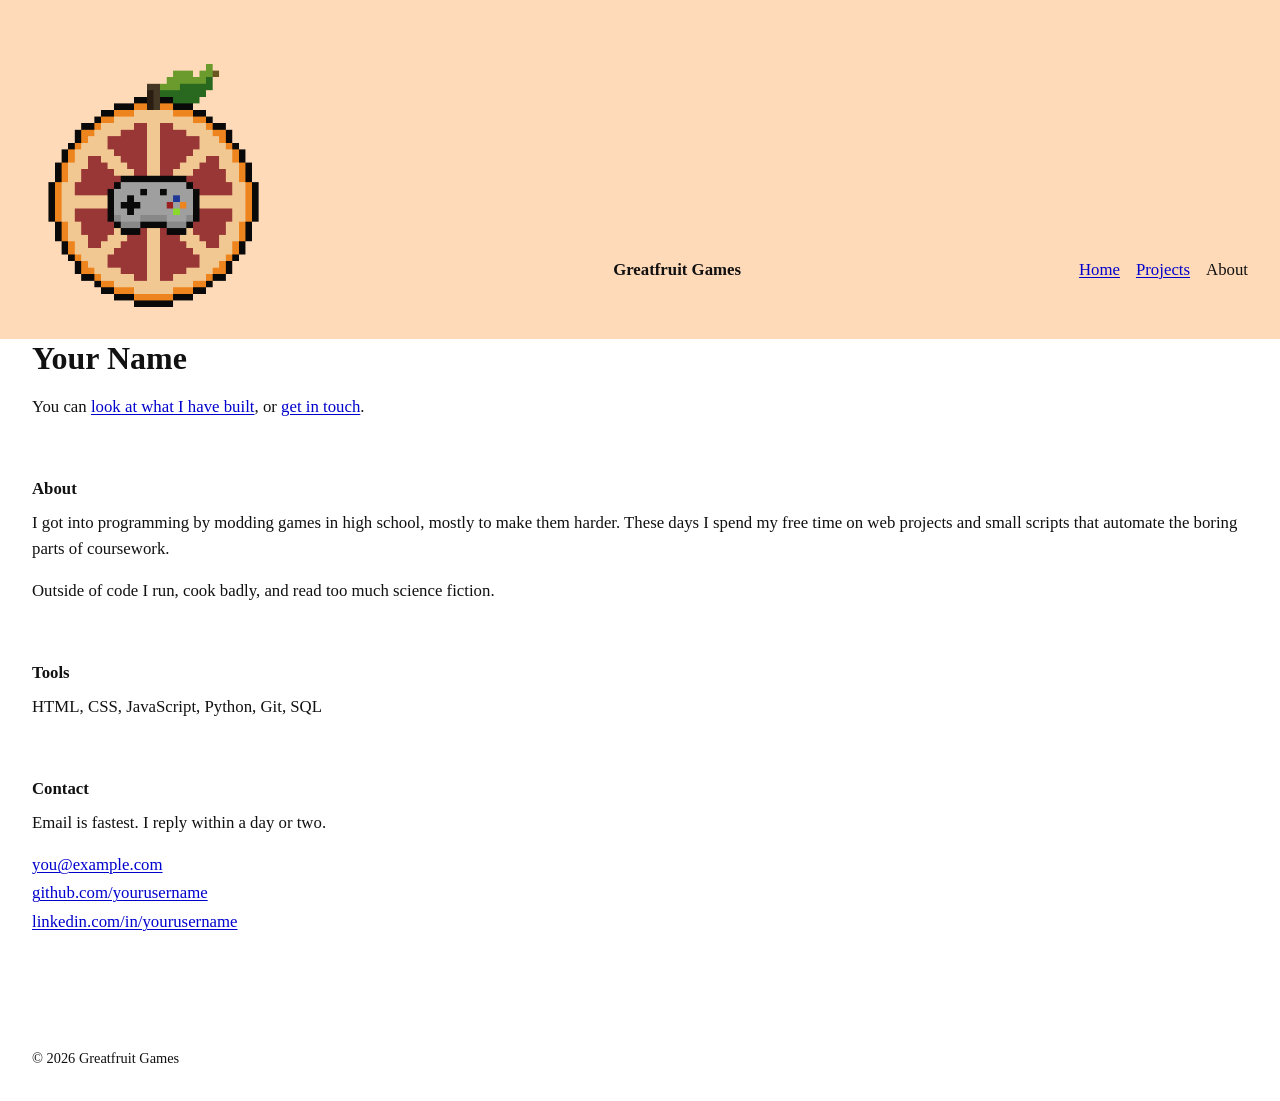
==== about.html @ ee1a6c5c "Editing the projects page" ====
<!DOCTYPE html>
<!-- This first line tells the browser this is a modern HTML file. Leave it. -->
<html lang="en">

<head>
  <!-- Everything in <head> is information ABOUT the page. None of it shows up
       on the page itself. -->
  <meta charset="UTF-8">
  <meta name="viewport" content="width=device-width, initial-scale=1.0">

  <!-- CHANGE THIS: shows in the browser tab and in search results. -->
  <title>Greatfruit Games</title>
  <meta name="description" content="Portfolio of Your Name, a computer science student.">

  <!-- One stylesheet. pages.css pulls in the engine's stylesheet itself. -->
  <link rel="stylesheet" href="pages.css">
</head>

<body>

  <!-- ======================================================================
       HEADER
       This is empty on purpose. The menu is built from what you wrote in
       site.js and put in here by engine/components.js, so it only has to be
       written once instead of once per page.
       ====================================================================== -->
  <header class="site-header" id="site-header"></header>

  <!-- ======================================================================
       MAIN
       Everything unique to this page goes inside <main>.

       Every section is the same shape: a heading, then text under it. There
       are no columns and no boxes to fit things into, so adding a section of
       your own is a matter of copying one and changing the words.
       ====================================================================== -->
  <main>

    <!-- HERO
         The opening. It is the only section whose heading is an <h1> and the
         only one set larger than the body text, which is what makes it read
         as the start of the page. -->
    <section class="container">
      <!-- CHANGE THIS: your name, then one sentence about what you do. Being
           specific reads better than trying to sound impressive. -->
      <h1>Your Name</h1>

      <p class="hero-lede">
        
      </p>

      <!-- Two ordinary links in a sentence. A link that has been dressed up
           as a button is not more clickable than one that has not. -->
      <p>
        You can <a href="projects.html">look at what I have built</a>, or
        <a href="#contact">get in touch</a>.
      </p>
    </section>

    <!-- ABOUT -->
    <section class="container" id="about">
      <h2>About</h2>

      <!-- CHANGE THIS: two or three sentences. Where you study or work, how
           you got into it, what you are building right now. -->
      <p>
        I got into programming by modding games in high school, mostly to
        make them harder. These days I spend my free time on web projects and
        small scripts that automate the boring parts of coursework.
      </p>
      <p>
        Outside of code I run, cook badly, and read too much science fiction.
      </p>
    </section>

    <!-- TOOLS -->
    <section class="container">
      <h2>Tools</h2>

      <!-- CHANGE THIS: add or remove <li> lines. The commas between them are
           drawn by CSS, so do not type them in here. -->
      <ul class="skill-list">
        <li>HTML</li>
        <li>CSS</li>
        <li>JavaScript</li>
        <li>Python</li>
        <li>Git</li>
        <li>SQL</li>
      </ul>
    </section>

    <!-- CONTACT -->
    <section class="container" id="contact">
      <h2>Contact</h2>

      <p>Email is fastest. I reply within a day or two.</p>

      <!-- CHANGE THESE: your real links. mailto: opens the visitor's email
           app with your address already filled in. -->
      <ul class="contact-links">
        <li><a href="mailto:you@example.com">you@example.com</a></li>
        <li><a href="https://github.com/yourusername">github.com/yourusername</a></li>
        <li><a href="https://linkedin.com/in/yourusername">linkedin.com/in/yourusername</a></li>
      </ul>
    </section>

  </main>

  <!-- Also filled in from site.js. -->
  <footer class="site-footer" id="site-footer"></footer>

  <!-- The scripts go last, after the HTML above exists, so that they can find
       the header and footer they need to fill in. site.js comes first because
       components.js reads what is in it. -->
  <script src="site.js"></script>
  <script src="engine/components.js"></script>

</body>

</html>
---- pages.css ----
/* ==========================================================================
   PAGES.CSS

   THIS IS YOUR FILE. Edit anything here.

   It has two halves. The first is the design settings: change a color or a
   font here and it updates everywhere on the site at once. The second is the
   layout of individual sections.
   ========================================================================== */

/* The engine's stylesheet, pulled in here so that the HTML files only have to
   link one stylesheet instead of two. It comes first, and everything you write
   below overrides it, because when two rules are equally specific the one
   further down the file wins.

   @import only works before any other rule in the file, so this line has to
   stay at the very top. */
@import url("engine/global.css");

/* --------------------------------------------------------------------------
   1. YOUR DESIGN SETTINGS

   These replace the plain fallbacks in engine/global.css, which the @import
   above pulled in ahead of them.

   The site is one column of serif text on white, with links in blue. There
   are no boxes, no dividing lines, and no second color. That restraint is the
   design, and it is easy to lose: a background tint here and a border there
   and it stops looking like a document and starts looking like a dashboard.
   Change --max-width first and see how much difference it makes.
   -------------------------------------------------------------------------- */
:root {
  --paper: #ffffff;   /* page background, plain white */
  --ink: #111111;     /* text, nearly black but not pure black */
  --accent: #0000cc;  /* links. Try #8b0000 for a dark red instead. */
  --visited: #551a8b; /* links you have already clicked */

  /* No fonts are downloaded from the internet. The browser walks this list
     left to right and uses the first one it finds on the visitor's computer,
     so the page renders instantly and works offline. Charter and Iowan ship
     with Macs, Georgia ships with everything. */
  --font-body: "Berlin Sans FB", "Iowan Old Style", Georgia, "Times New Roman", serif;

  --max-width: 102rem; /* how wide the column gets. Try 30rem, or 42rem. */
}

/* --------------------------------------------------------------------------
   2. HERO
   The top of each page: the heading and the sentence or two under it.
   -------------------------------------------------------------------------- */

/* A line of text set slightly larger than the rest reads as an opening
   paragraph without needing to be a different color or a different font. */
.hero-lede {
  font-size: 1.15rem;
  line-height: 1.5;
}

/* --------------------------------------------------------------------------
   3. TOOLS
   A list written as a sentence rather than stacked into bullet points, since
   six short words do not need six lines.
   -------------------------------------------------------------------------- */
.skill-list {
  list-style: none;
}

/* display: inline makes the <li> items sit in a row instead of stacking. */
.skill-list li {
  display: inline;
}

/* ::after adds something to the end of every item that is not the last one.
   Here that is a comma and a space, so the list reads like a sentence but
   stays a real list in the HTML. */
.skill-list li:not(:last-child)::after {
  content: ", ";
}

/* --------------------------------------------------------------------------
   4. CONTACT
   -------------------------------------------------------------------------- */
.contact-links {
  list-style: none;
}

.contact-links li {
  margin-bottom: 0.15rem;
}

/* --------------------------------------------------------------------------
   5. PROJECT LIST
   Used on projects.html. Each project is a heading, the tools under it, and a
   paragraph. Nothing boxes them in; the gap between them is what separates
   one from the next, the same as the sections on the home page.
   -------------------------------------------------------------------------- */
.project {
  margin-bottom: var(--space-xl);
}

/* Italics mark the tools line as an aside about the project rather than part
   of the description. */
.project-tools {
  font-style: italic;
  margin-bottom: var(--space-sm);
}

/* --------------------------------------------------------------------------
   6. SMALL SCREENS
   A few adjustments on top of the ones in engine/global.css.
   -------------------------------------------------------------------------- */
@media (max-width: 700px) {
  .hero-lede {
    font-size: 1.1rem;
  }

  .project {
    margin-bottom: var(--space-lg);
  }
}
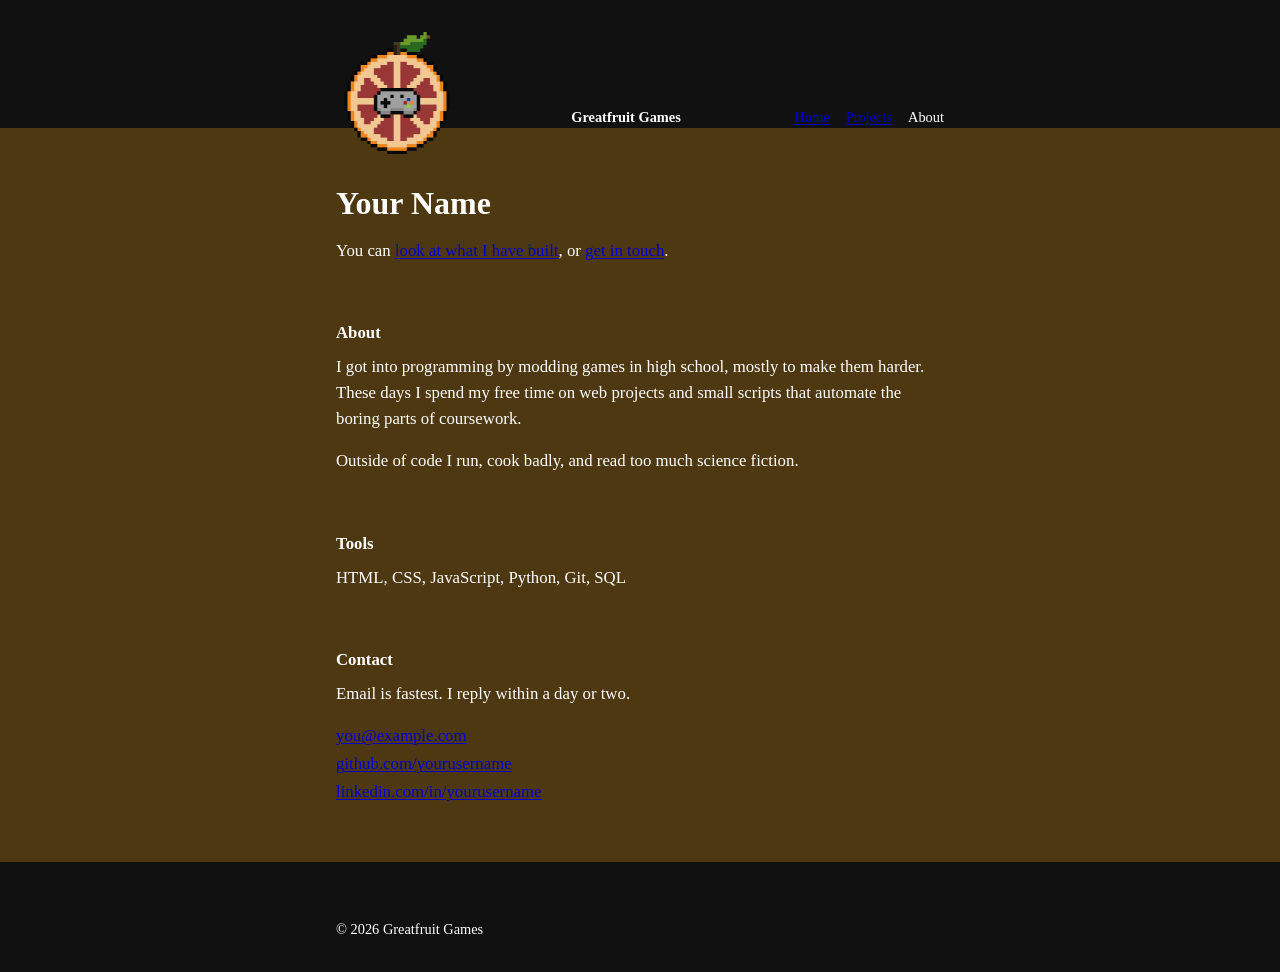
==== commit 1ea5b995: "Fixed after header spacing" ====
--- a/about.html
+++ b/about.html
@@ -35,6 +35,8 @@
        your own is a matter of copying one and changing the words.
        ====================================================================== -->
   <main>
+
+    <section class="container"></section>
 
     <!-- HERO
          The opening. It is the only section whose heading is an <h1> and the
--- a/pages.css
+++ b/pages.css
@@ -30,8 +30,8 @@
    Change --max-width first and see how much difference it makes.
    -------------------------------------------------------------------------- */
 :root {
-  --paper: #ffffff;   /* page background, plain white */
-  --ink: #111111;     /* text, nearly black but not pure black */
+  --paper: rgb(77, 56, 18);   /* page background, plain white */
+  --ink: #ffffff;     /* text, nearly black but not pure black */
   --accent: #0000cc;  /* links. Try #8b0000 for a dark red instead. */
   --visited: #551a8b; /* links you have already clicked */
 
@@ -41,7 +41,7 @@
      with Macs, Georgia ships with everything. */
   --font-body: "Berlin Sans FB", "Iowan Old Style", Georgia, "Times New Roman", serif;
 
-  --max-width: 102rem; /* how wide the column gets. Try 30rem, or 42rem. */
+  --max-width: 42rem; /* how wide the column gets. Try 30rem, or 42rem. */
 }
 
 /* --------------------------------------------------------------------------
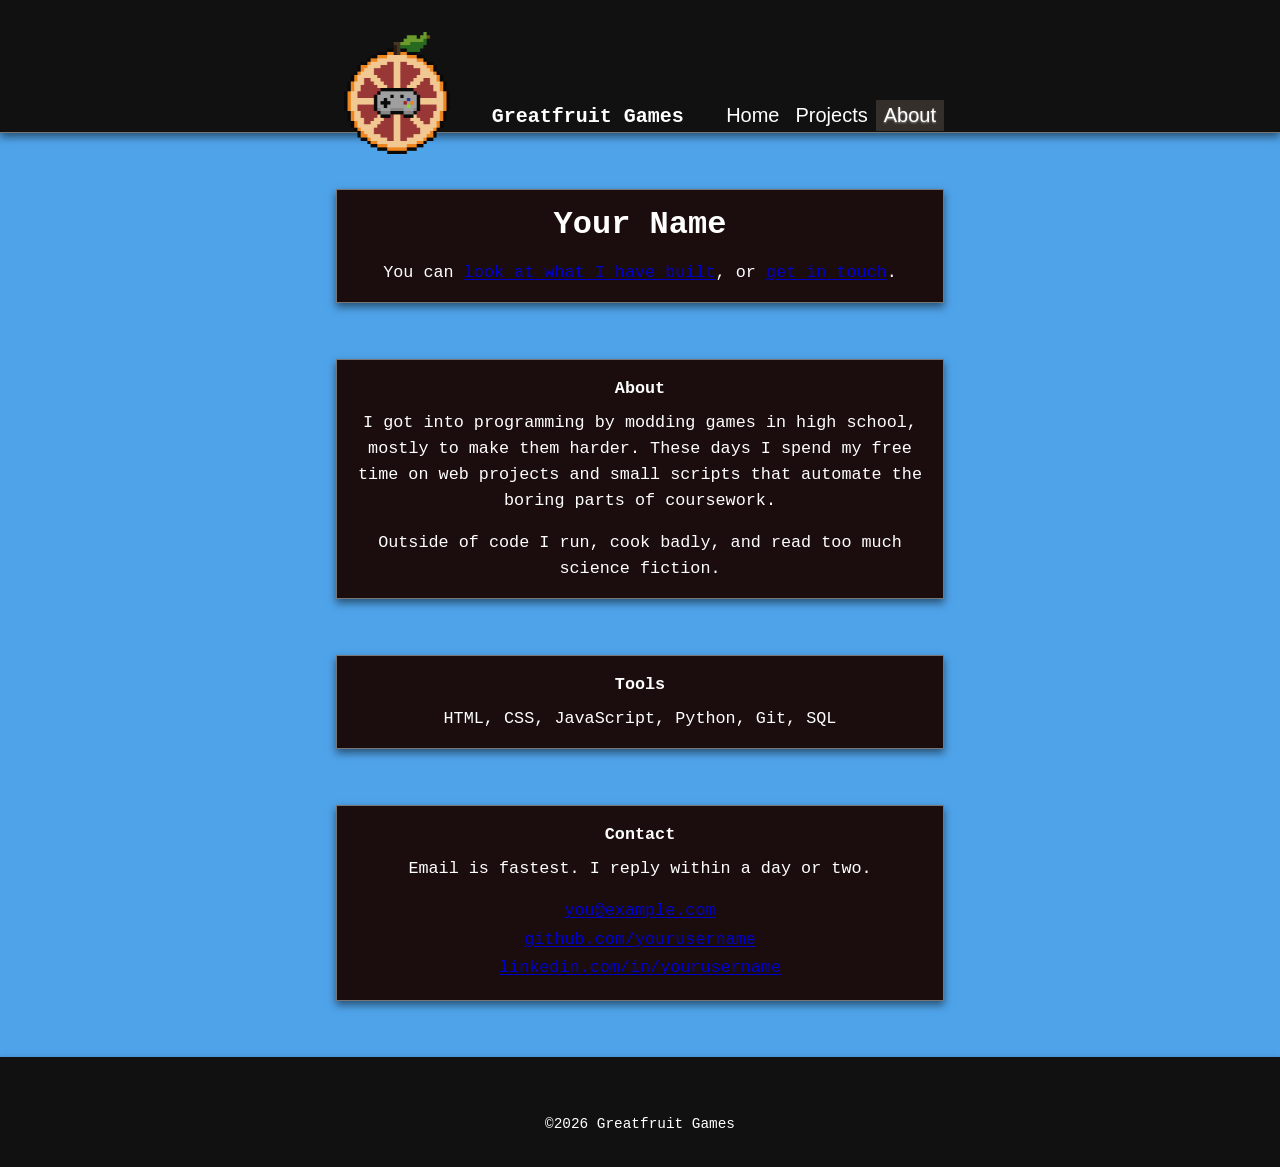
==== commit bacc536b: "Trying to make random clouds fly across the background" ====
--- a/about.html
+++ b/about.html
@@ -43,6 +43,7 @@
          only one set larger than the body text, which is what makes it read
          as the start of the page. -->
     <section class="container">
+      <div class="card">
       <!-- CHANGE THIS: your name, then one sentence about what you do. Being
            specific reads better than trying to sound impressive. -->
       <h1>Your Name</h1>
@@ -57,10 +58,12 @@
         You can <a href="projects.html">look at what I have built</a>, or
         <a href="#contact">get in touch</a>.
       </p>
+      </div>
     </section>
 
     <!-- ABOUT -->
     <section class="container" id="about">
+      <div class="card">
       <h2>About</h2>
 
       <!-- CHANGE THIS: two or three sentences. Where you study or work, how
@@ -73,10 +76,12 @@
       <p>
         Outside of code I run, cook badly, and read too much science fiction.
       </p>
+      </div>
     </section>
 
     <!-- TOOLS -->
     <section class="container">
+      <div class="card">
       <h2>Tools</h2>
 
       <!-- CHANGE THIS: add or remove <li> lines. The commas between them are
@@ -89,10 +94,12 @@
         <li>Git</li>
         <li>SQL</li>
       </ul>
+      </div>
     </section>
 
     <!-- CONTACT -->
     <section class="container" id="contact">
+      <div class="card">
       <h2>Contact</h2>
 
       <p>Email is fastest. I reply within a day or two.</p>
@@ -104,6 +111,7 @@
         <li><a href="https://github.com/yourusername">github.com/yourusername</a></li>
         <li><a href="https://linkedin.com/in/yourusername">linkedin.com/in/yourusername</a></li>
       </ul>
+      </div>
     </section>
 
   </main>
--- a/pages.css
+++ b/pages.css
@@ -30,7 +30,7 @@
    Change --max-width first and see how much difference it makes.
    -------------------------------------------------------------------------- */
 :root {
-  --paper: rgb(77, 56, 18);   /* page background, plain white */
+  --paper: #4fa3e9;   /* page background, plain white */
   --ink: #ffffff;     /* text, nearly black but not pure black */
   --accent: #0000cc;  /* links. Try #8b0000 for a dark red instead. */
   --visited: #551a8b; /* links you have already clicked */
@@ -39,7 +39,7 @@
      left to right and uses the first one it finds on the visitor's computer,
      so the page renders instantly and works offline. Charter and Iowan ship
      with Macs, Georgia ships with everything. */
-  --font-body: "Berlin Sans FB", "Iowan Old Style", Georgia, "Times New Roman", serif;
+  --font-body: "Lucida Console", Verdana, Courier, Sans;
 
   --max-width: 42rem; /* how wide the column gets. Try 30rem, or 42rem. */
 }
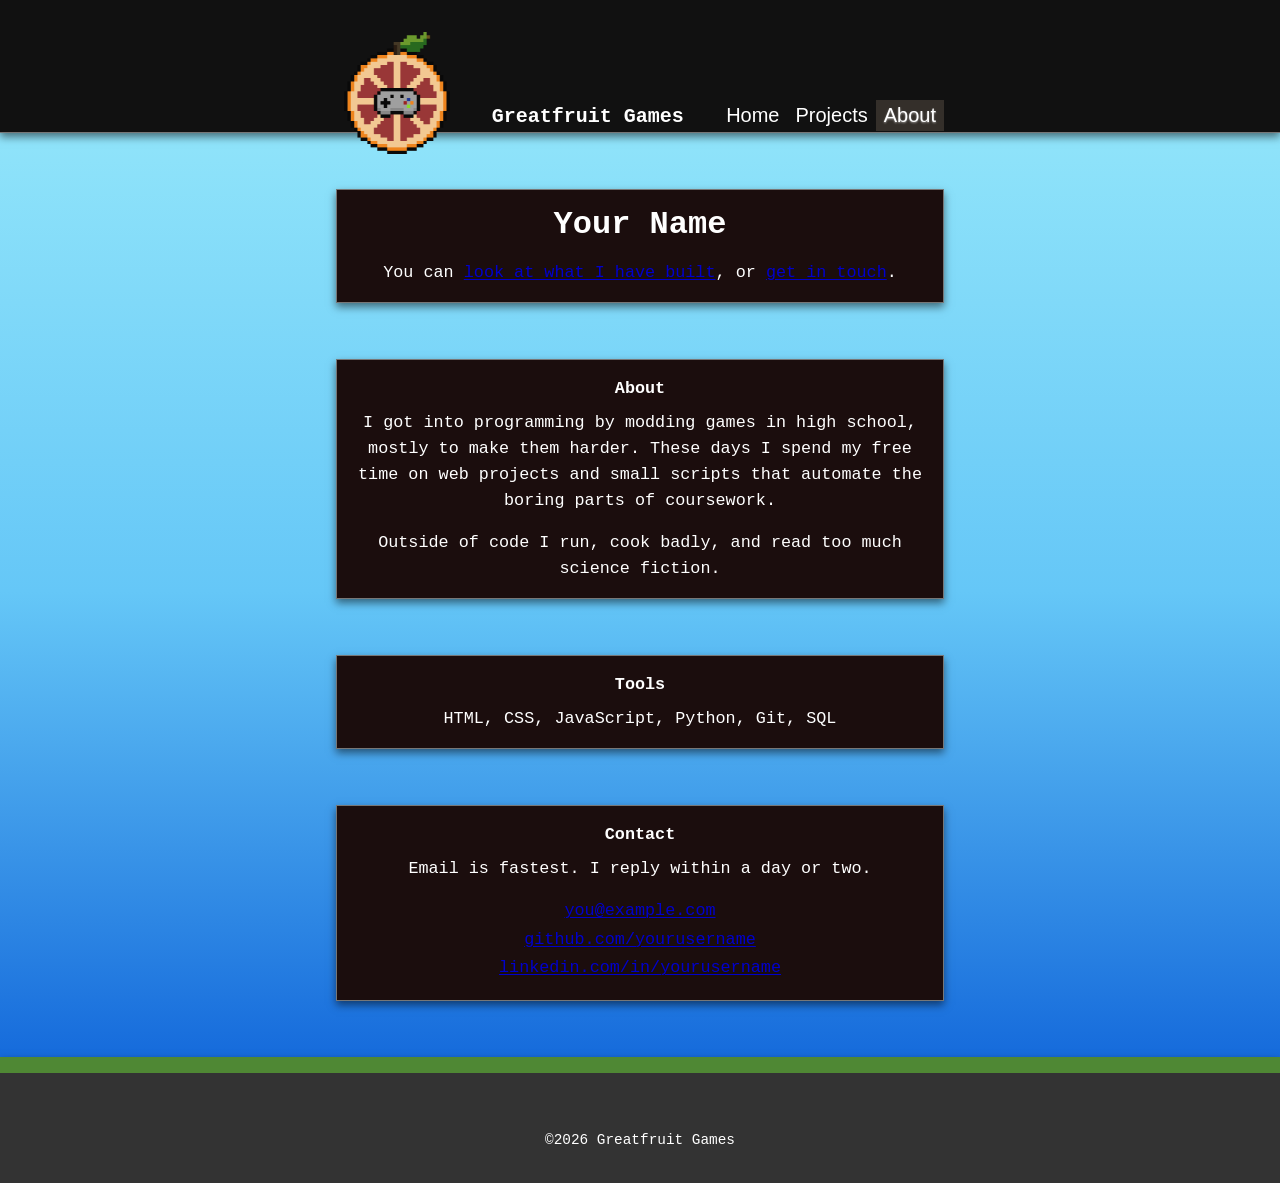
==== commit 85855c65: "Cloud background complete" ====
--- a/about.html
+++ b/about.html
@@ -25,6 +25,18 @@
        written once instead of once per page.
        ====================================================================== -->
   <header class="site-header" id="site-header"></header>
+
+  <!-- ======================================================================
+       BACKGROUND
+       This section controls the background effects of the page. It is set up
+       on the page, but controlled through engine/components.js.
+       ====================================================================== -->
+       <div class="backdrop" id="backdrop-controller">
+          <img src="cloud1.png" class="cloud" style="position:absolute;" n>
+          <img src="cloud1.png" class="cloud" style="position:absolute;" n>
+          <img src="cloud1.png" class="cloud" style="position:absolute;" n>
+          <img src="cloud1.png" class="cloud" style="position:absolute;" n>
+       </div>
 
   <!-- ======================================================================
        MAIN
--- a/pages.css
+++ b/pages.css
@@ -30,7 +30,7 @@
    Change --max-width first and see how much difference it makes.
    -------------------------------------------------------------------------- */
 :root {
-  --paper: #4fa3e9;   /* page background, plain white */
+  --paper: linear-gradient(0deg, #0052D4 0%, #65C7F7 50%, #9CECFB 100%);;   /* page background, plain white */
   --ink: #ffffff;     /* text, nearly black but not pure black */
   --accent: #0000cc;  /* links. Try #8b0000 for a dark red instead. */
   --visited: #551a8b; /* links you have already clicked */
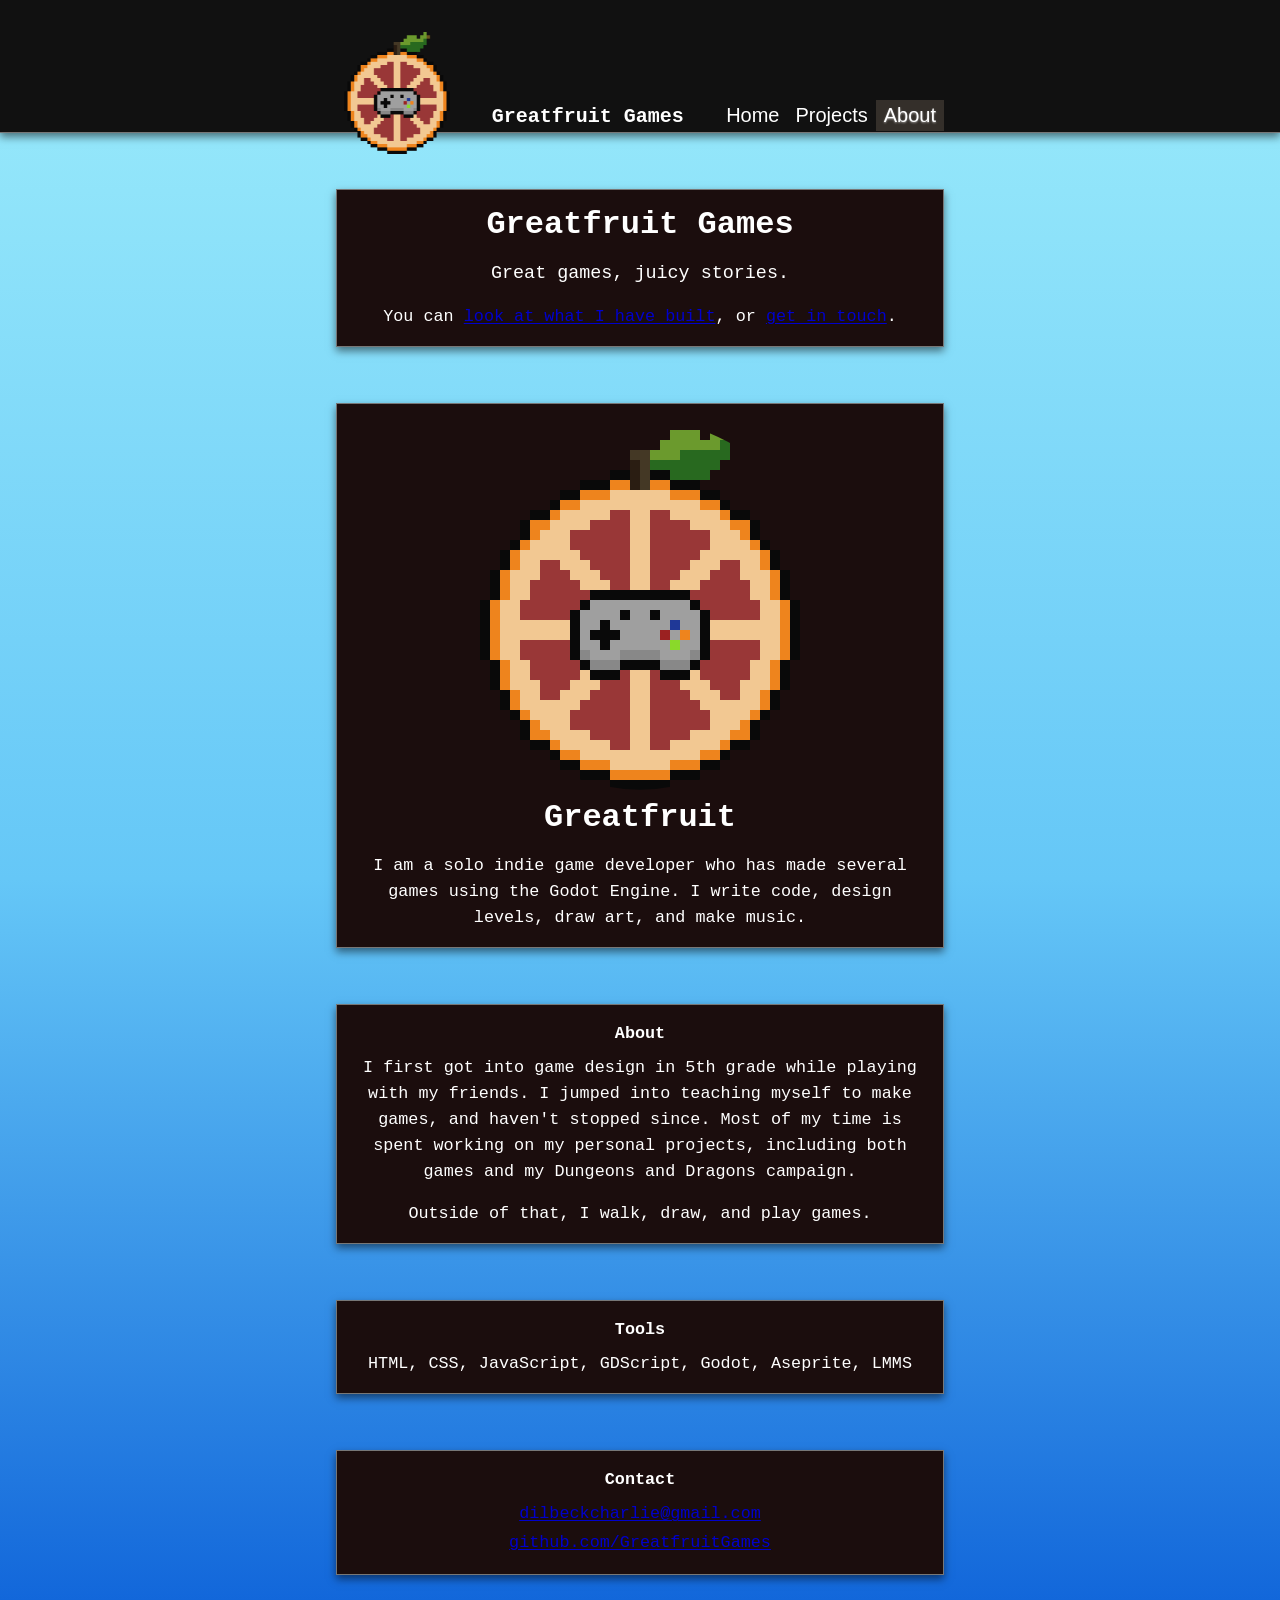
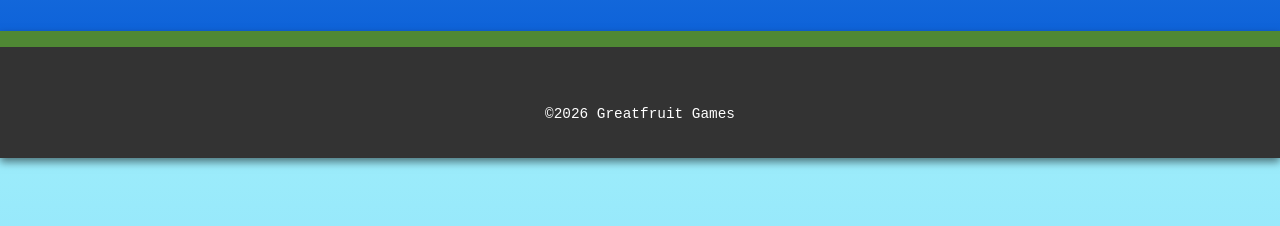
==== commit b2762674: "About page updated" ====
--- a/about.html
+++ b/about.html
@@ -17,14 +17,15 @@
 </head>
 
 <body>
-
   <!-- ======================================================================
        HEADER
        This is empty on purpose. The menu is built from what you wrote in
        site.js and put in here by engine/components.js, so it only has to be
        written once instead of once per page.
        ====================================================================== -->
-  <header class="site-header" id="site-header"></header>
+      <div>
+        <header class="site-header" id="site-header"></header>
+      </div>
 
   <!-- ======================================================================
        BACKGROUND
@@ -47,9 +48,7 @@
        your own is a matter of copying one and changing the words.
        ====================================================================== -->
   <main>
-
     <section class="container"></section>
-
     <!-- HERO
          The opening. It is the only section whose heading is an <h1> and the
          only one set larger than the body text, which is what makes it read
@@ -58,10 +57,10 @@
       <div class="card">
       <!-- CHANGE THIS: your name, then one sentence about what you do. Being
            specific reads better than trying to sound impressive. -->
-      <h1>Your Name</h1>
-
+      <h1>Greatfruit Games</h1>
+        
       <p class="hero-lede">
-        
+        Great games, juicy stories.
       </p>
 
       <!-- Two ordinary links in a sentence. A link that has been dressed up
@@ -73,6 +72,16 @@
       </div>
     </section>
 
+    <section class="container">
+      <div class="card">
+        <img src="GG Larger-cropped.png" style="clip-path: circle(50%); shape-outside: circle(50%); display: inline;">
+        <h1>Greatfruit</h1>
+        <p>I am a solo indie game developer who has made several games using the Godot Engine.
+        I write code, design levels, draw art, and make music.</p>
+      </div>
+    </section>
+
+
     <!-- ABOUT -->
     <section class="container" id="about">
       <div class="card">
@@ -81,12 +90,12 @@
       <!-- CHANGE THIS: two or three sentences. Where you study or work, how
            you got into it, what you are building right now. -->
       <p>
-        I got into programming by modding games in high school, mostly to
-        make them harder. These days I spend my free time on web projects and
-        small scripts that automate the boring parts of coursework.
+        I first got into game design in 5th grade while playing with my friends.
+        I jumped into teaching myself to make games, and haven't stopped since.
+        Most of my time is spent working on my personal projects, including both games and my Dungeons and Dragons campaign.
       </p>
       <p>
-        Outside of code I run, cook badly, and read too much science fiction.
+        Outside of that, I walk, draw, and play games.
       </p>
       </div>
     </section>
@@ -102,9 +111,10 @@
         <li>HTML</li>
         <li>CSS</li>
         <li>JavaScript</li>
-        <li>Python</li>
-        <li>Git</li>
-        <li>SQL</li>
+        <li>GDScript</li>
+        <li>Godot</li>
+        <li>Aseprite</li>
+        <li>LMMS</li>
       </ul>
       </div>
     </section>
@@ -114,16 +124,16 @@
       <div class="card">
       <h2>Contact</h2>
 
-      <p>Email is fastest. I reply within a day or two.</p>
+      <!--<p>Email is fastest. I reply within a day or two.</p>-->
 
       <!-- CHANGE THESE: your real links. mailto: opens the visitor's email
            app with your address already filled in. -->
       <ul class="contact-links">
-        <li><a href="mailto:you@example.com">you@example.com</a></li>
-        <li><a href="https://github.com/yourusername">github.com/yourusername</a></li>
-        <li><a href="https://linkedin.com/in/yourusername">linkedin.com/in/yourusername</a></li>
+        <li><a href="mailto:dilbeckcharlie@gmail.com">dilbeckcharlie@gmail.com</a></li>
+        <li><a href="https://github.com/GreatfruitGames">github.com/GreatfruitGames</a></li>
+        <!--<li><a href="https://linkedin.com/in/yourusername">linkedin.com/in/yourusername</a></li>-->
       </ul>
-      </div>
+      </div> 
     </section>
 
   </main>
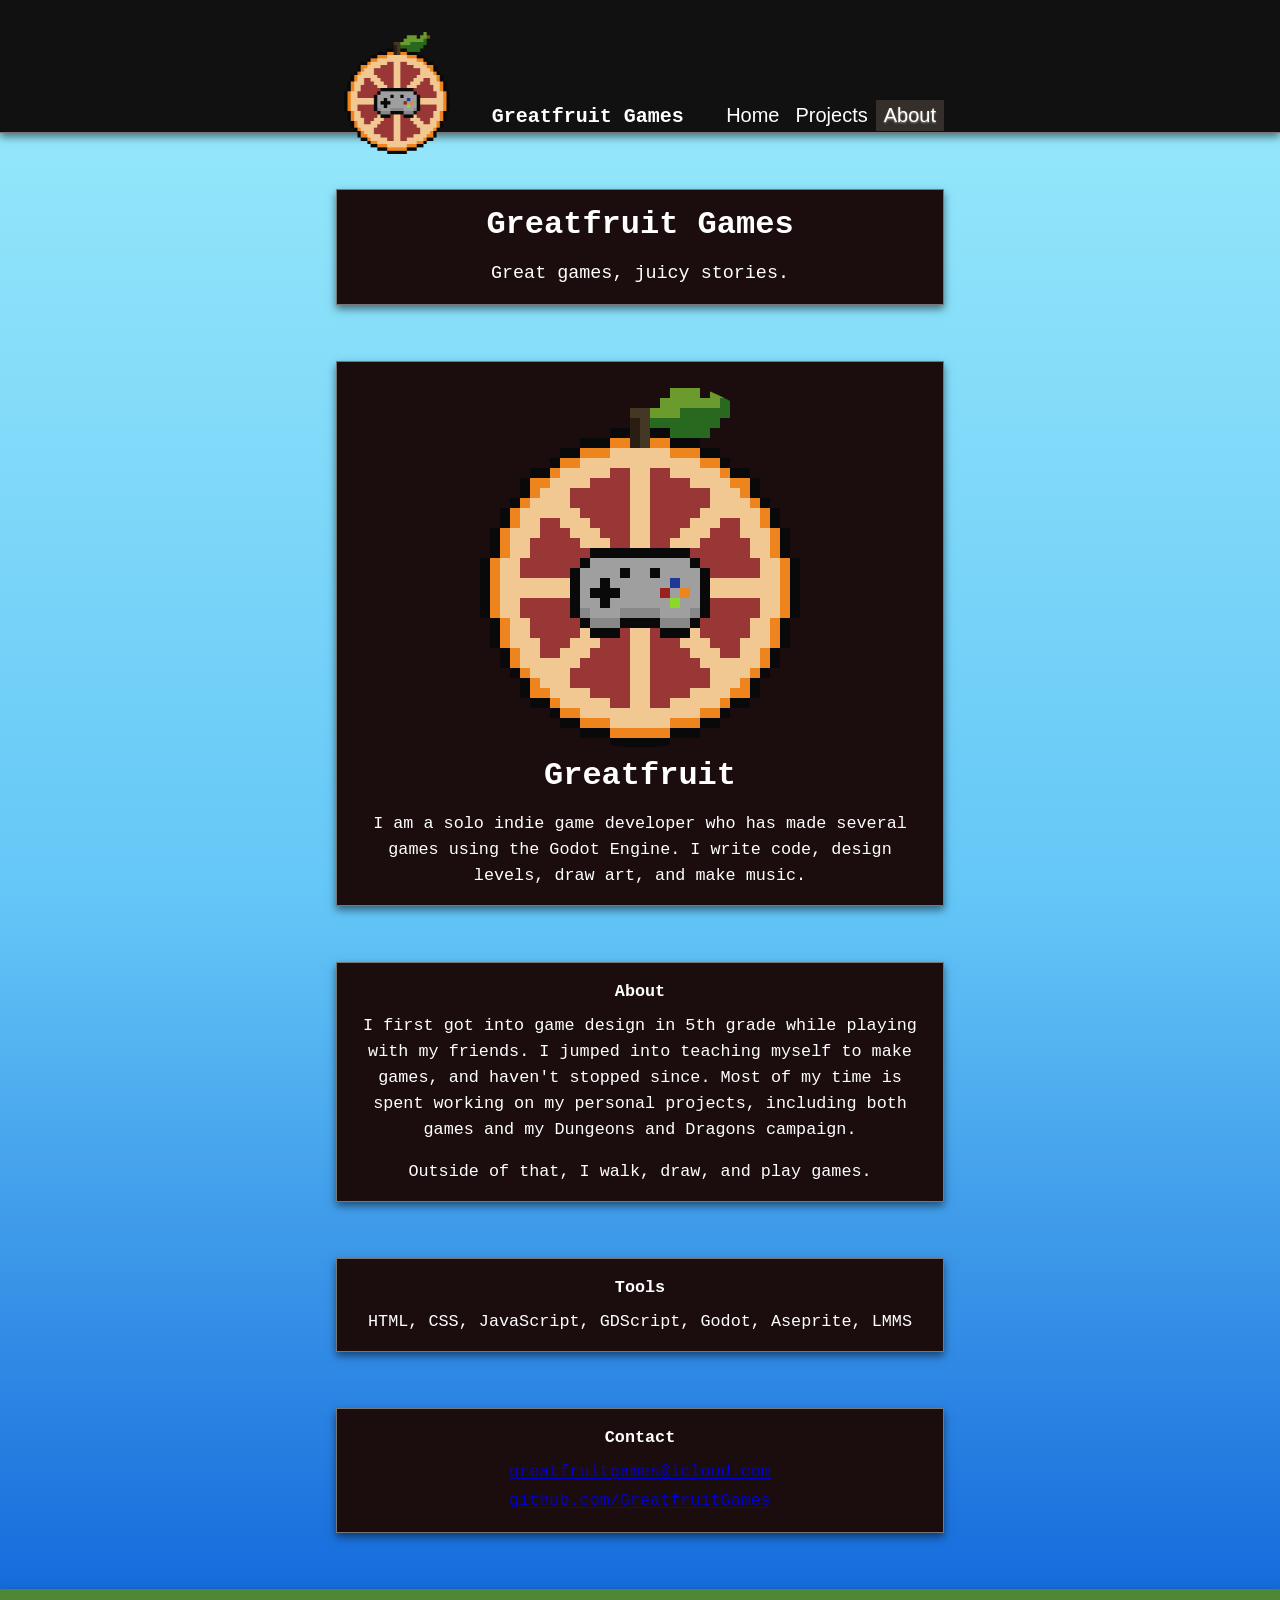
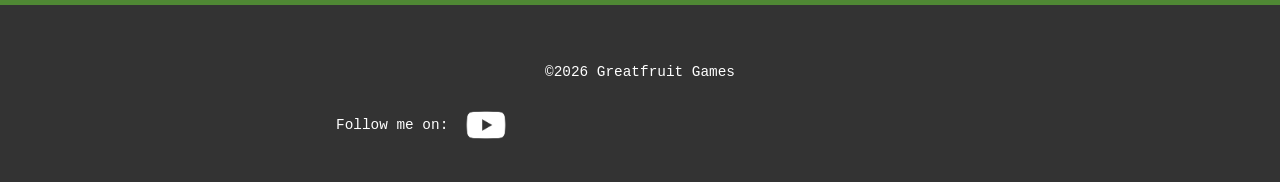
==== commit e5538b9b: "Reworked about and home" ====
--- a/about.html
+++ b/about.html
@@ -62,13 +62,6 @@
       <p class="hero-lede">
         Great games, juicy stories.
       </p>
-
-      <!-- Two ordinary links in a sentence. A link that has been dressed up
-           as a button is not more clickable than one that has not. -->
-      <p>
-        You can <a href="projects.html">look at what I have built</a>, or
-        <a href="#contact">get in touch</a>.
-      </p>
       </div>
     </section>
 
@@ -129,7 +122,7 @@
       <!-- CHANGE THESE: your real links. mailto: opens the visitor's email
            app with your address already filled in. -->
       <ul class="contact-links">
-        <li><a href="mailto:dilbeckcharlie@gmail.com">dilbeckcharlie@gmail.com</a></li>
+        <li><a href="mailto:greatfruitgames@icloud.com">greatfruitgames@icloud.com</a></li>
         <li><a href="https://github.com/GreatfruitGames">github.com/GreatfruitGames</a></li>
         <!--<li><a href="https://linkedin.com/in/yourusername">linkedin.com/in/yourusername</a></li>-->
       </ul>
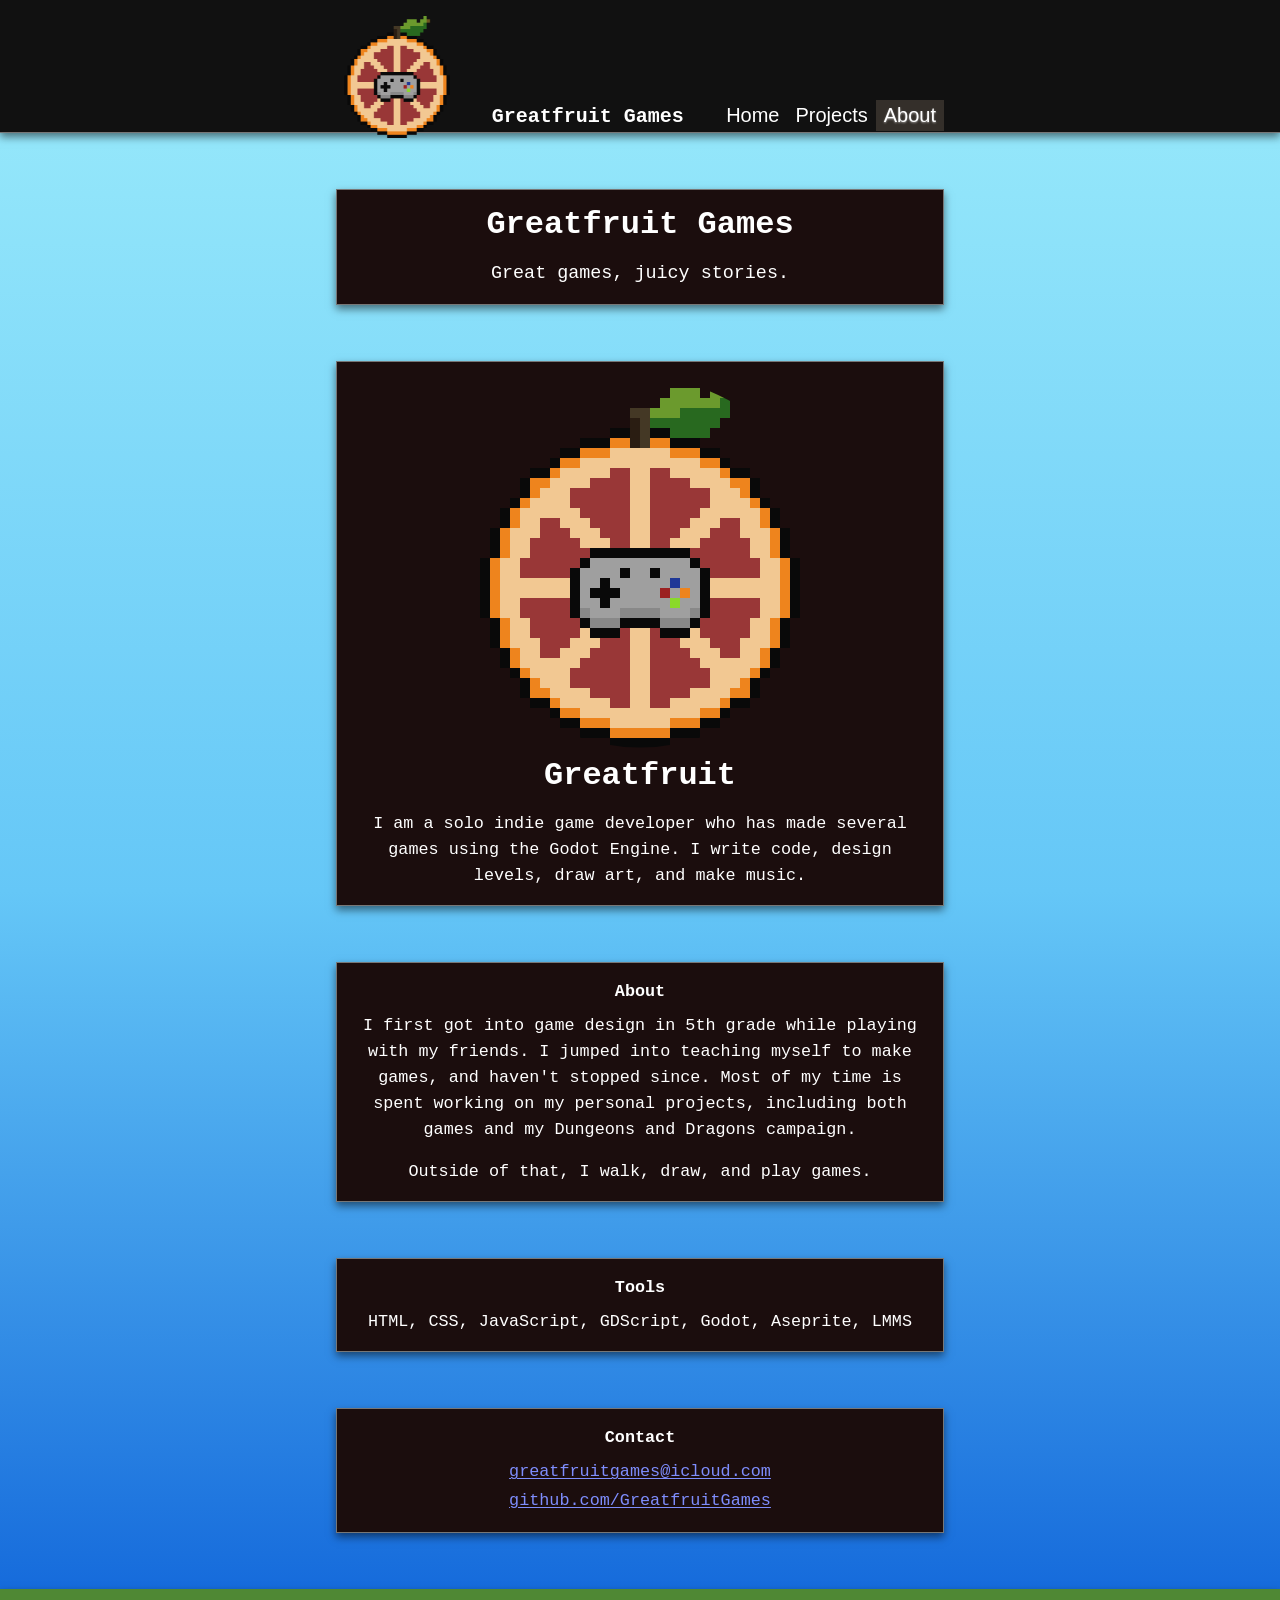
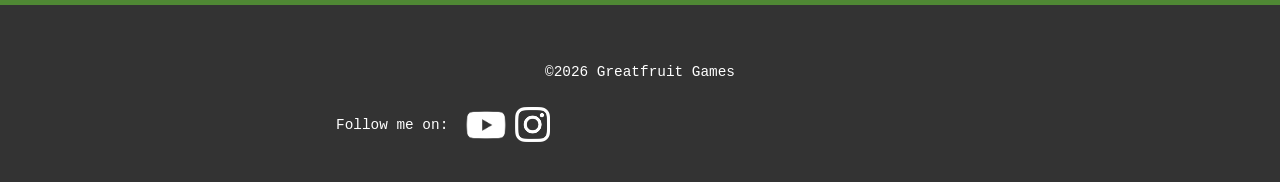
==== commit 6a5424dd: "Removed pointless links and added icons for all pages" ====
--- a/about.html
+++ b/about.html
@@ -10,6 +10,7 @@
 
   <!-- CHANGE THIS: shows in the browser tab and in search results. -->
   <title>Greatfruit Games</title>
+  <link rel="icon" type="image/png" href="GG Larger-cropped-more.png">
   <meta name="description" content="Portfolio of Your Name, a computer science student.">
 
   <!-- One stylesheet. pages.css pulls in the engine's stylesheet itself. -->
--- a/pages.css
+++ b/pages.css
@@ -32,8 +32,8 @@
 :root {
   --paper: linear-gradient(0deg, #0052D4 0%, #65C7F7 50%, #9CECFB 100%);;   /* page background, plain white */
   --ink: #ffffff;     /* text, nearly black but not pure black */
-  --accent: #0000cc;  /* links. Try #8b0000 for a dark red instead. */
-  --visited: #551a8b; /* links you have already clicked */
+  --accent: #7e8dfc;  /* links. Try #8b0000 for a dark red instead. */
+  --visited: #9957b3; /* links you have already clicked */
 
   /* No fonts are downloaded from the internet. The browser walks this list
      left to right and uses the first one it finds on the visitor's computer,
